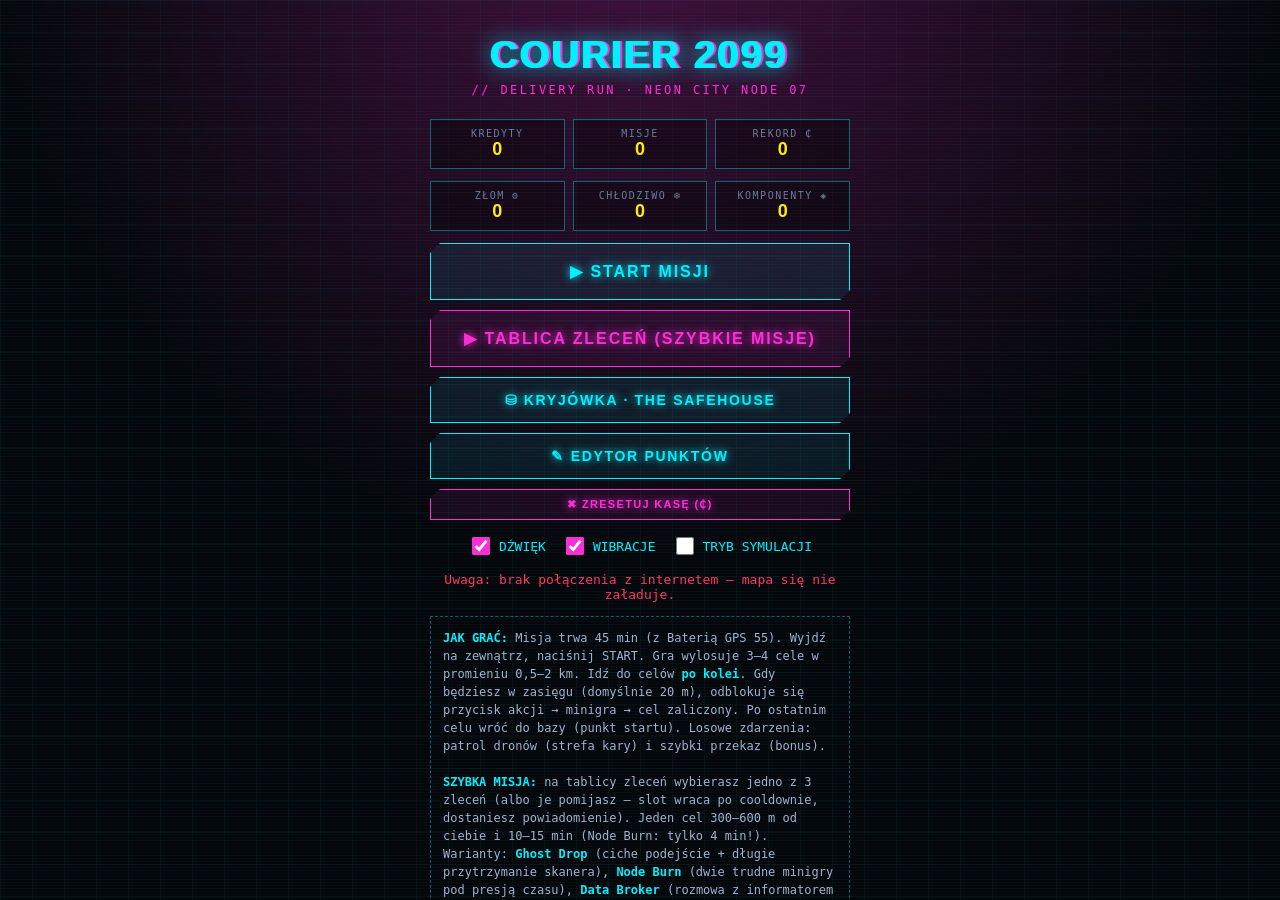
==== index.html @ 08dc0de9 "Tablica Zleceń Zamiana systemu pojedynczej misji na tabelę zleceń" ====
<!DOCTYPE html>
<html lang="pl">
<head>
<meta charset="UTF-8">
<meta name="viewport" content="width=device-width, initial-scale=1, maximum-scale=1, user-scalable=no, viewport-fit=cover">
<meta name="theme-color" content="#05060a">
<meta name="apple-mobile-web-app-capable" content="yes">
<meta name="mobile-web-app-capable" content="yes">
<title>COURIER 2099</title>
<link rel="stylesheet" href="vendor/leaflet.css">
<link rel="stylesheet" href="vendor/fonts.css">
<link rel="stylesheet" href="css/style.css">
</head>
<body>
<div id="app">

  <!-- ================= MENU ================= -->
  <section id="menu" class="screen active">
    <div class="menu-in">
      <div class="logo">COURIER 2099</div>
      <div class="sub">// DELIVERY RUN · NEON CITY NODE 07</div>
      <div class="stats">
        <div><span>KREDYTY</span><b id="stCredits">0</b></div>
        <div><span>MISJE</span><b id="stMissions">0</b></div>
        <div><span>REKORD ₵</span><b id="stBest">0</b></div>
      </div>
      <div class="stats">
        <div><span>ZŁOM ⚙</span><b id="stScrap">0</b></div><div><span>CHŁODZIWO ❄</span><b id="stCool">0</b></div><div><span>KOMPONENTY ◈</span><b id="stComp">0</b></div>
      </div>
      <button class="btn big" id="btnStart">▶ START MISJI</button>
      <button class="btn big pink" id="btnQuick">▶ TABLICA ZLECEŃ (SZYBKIE MISJE)</button>
      <button class="btn pink" id="btnResume" hidden>⟲ WZNÓW MISJĘ</button>
      <button class="btn" id="btnShop">⛁ KRYJÓWKA · THE SAFEHOUSE</button>
      <button class="btn" id="btnEditor">✎ EDYTOR PUNKTÓW</button>
      <button class="btn small pink" id="btnResetCred">✖ ZRESETUJ KASĘ (₵)</button>
      <div class="toggles">
        <label><input type="checkbox" id="optSound"> DŹWIĘK</label>
        <label><input type="checkbox" id="optHaptic"> WIBRACJE</label>
        <label><input type="checkbox" id="optSim"> TRYB SYMULACJI</label>
      </div>
      <div class="hint" id="menuHint"></div>
      <div class="howto">
        <b>JAK GRAĆ:</b> Misja trwa 45 min (z Baterią GPS 55). Wyjdź na zewnątrz, naciśnij START. Gra wylosuje 3–4 cele w promieniu 0,5–2 km.
        Idź do celów <b>po kolei</b>. Gdy będziesz w zasięgu (domyślnie 20 m), odblokuje się przycisk akcji → minigra → cel zaliczony.
        Po ostatnim celu wróć do bazy (punkt startu). Losowe zdarzenia: patrol dronów (strefa kary) i szybki przekaz (bonus).<br><br>
        <b>SZYBKA MISJA:</b> na tablicy zleceń wybierasz jedno z 3 zleceń (albo je pomijasz — slot wraca po cooldownie, dostaniesz powiadomienie). Jeden cel 300–600 m od ciebie i 10–15 min (Node Burn: tylko 4 min!). Warianty: <b>Ghost Drop</b> (ciche podejście + długie przytrzymanie skanera), <b>Node Burn</b> (dwie trudne minigry pod presją czasu), <b>Data Broker</b> (rozmowa z informatorem + przejęcie częstotliwości), <b>Power Surge</b> (skok napięcia: złom i kredyty). Bez powrotu do bazy i bez losowych zdarzeń.<br><br>
        <b>KRYJÓWKA:</b> za ₵, złom i chłodziwo budujesz moduły na siatce 4×4. Pilnuj limitu mocy (W) — przy przeciążeniu bonusy wyłączają się, dopóki nie dostawisz Generatora.<br><br><b>TRYB SYMULACJI</b> pozwala przetestować grę przy biurku: dotknij mapy, aby się „teleportować”.
      </div>
    </div>
  </section>

  <!-- ================= SAFEHOUSE ================= -->
  <section id="shop" class="screen">
    <div class="menu-in">
      <div class="shop-head"><span class="pink">THE SAFEHOUSE</span><span class="yellow"><span id="shopCred">0</span> ₵</span></div>
      <div class="sub" style="margin:4px 0 8px">// UNDERGROUND NODE</div>
      <div class="sh-res"><div>ZŁOM ⚙<b id="shScrap">0</b></div><div>CHŁODZIWO ❄<b id="shCool">0</b></div><div>KOMPONENTY ◈<b id="shComp">0</b></div></div>
      <div class="si-desc">MOC: <b id="shPwr"></b></div>
      <div class="pwr" id="pwrBar"><i></i></div>
      <div class="sgrid" id="sGrid"></div>
      <div class="shop-item" id="shInfo"></div>
      <button class="btn" id="btnShopBack">◀ POWRÓT</button>
    </div>
  </section>

  <!-- ================= BOARD (TABLICA ZLECEŃ) ================= -->
  <section id="board" class="screen">
    <div class="menu-in">
      <div class="shop-head"><span class="pink">TABLICA ZLECEŃ</span></div>
      <div class="sub" style="margin:4px 0 8px">// WYBIERZ ZLECENIE</div>
      <div id="bdList"></div>
      <div class="si-desc" id="bdNote"></div>
      <button class="btn" id="btnBoardBack">◀ POWRÓT</button>
    </div>
  </section>

  <!-- ================= POINT EDITOR ================= -->
  <section id="editor" class="screen">
    <div id="edMap"></div>
    <div class="hud top">
      <div class="cell"><span>EDYTOR · AKTYWNE PUNKTY</span><b id="edCount">0</b></div>
      <button class="abort" id="edBack" style="border-color:var(--cyan);color:var(--cyan)">◀</button>
    </div>
    <div class="hud bottom">
      <div class="panel-b"><div id="edInfo"></div><div id="edBtns"></div></div>
    </div>
  </section>

  <!-- ================= GAME ================= -->
  <section id="game" class="screen">
    <div id="map"></div>
    <div class="hud top">
      <div class="cell"><span>CZAS</span><b id="hTime">45:00</b></div>
      <div class="cell"><span>CEL</span><b id="hStep">1/3</b></div>
      <div class="cell"><span>ZYSK ₵</span><b id="hCred">0</b></div>
      <button class="abort" id="btnAbort">✕</button>
    </div>
    <div id="toasts"></div>
    <div class="map-btns">
      <button id="btnCenter" title="Centruj">◎</button>
      <button id="btnFit" title="Cała trasa">⛶</button>
    </div>
    <div class="hud bottom">
      <div class="panel-b">
        <div id="gName">—</div>
        <div class="goal-row">
          <div id="arrowWrap"><svg id="arrow" viewBox="0 0 100 100"><polygon points="50,6 84,86 50,68 16,86" fill="rgba(255,43,214,.25)" stroke="currentColor" stroke-width="6" stroke-linejoin="round"/></svg></div>
          <div><div id="gDist">---</div><div id="gSub"></div></div>
        </div>
        <div id="evRow" class="ev" hidden><span id="evTxt"></span><button class="btn pink" id="btnRelay" hidden>PRZECHWYĆ</button></div>
        <button class="btn big" id="btnAct" disabled>CZEKAM NA GPS…</button>
        <button class="btn small pink" id="btnBlocked">✖ CEL NIEDOSTĘPNY — ZAMIEŃ</button>
        <div id="dbg" hidden style="display:flex;gap:8px"><button class="btn small pink" id="dbgPatrol">TEST: PATROL</button><button class="btn small pink" id="dbgRelay">TEST: PRZEKAZ</button><button class="btn small pink" id="dbgNext">TEST: NASTĘPNY EVENT</button><button class="btn small pink" id="dbgMg">TEST: KOLEJNA MINIGRA</button></div>
        <div class="gps-row"><span id="gpsInfo">GPS: --</span><span id="compInfo"></span></div>
      </div>
    </div>
  </section>

  <!-- ================= OVERLAYS ================= -->
  <div id="loading" class="overlay" hidden>
    <div style="text-align:center"><div class="spin"></div><div id="loadMsg" class="mg-help">SKANOWANIE SATELIT…</div></div>
  </div>
  <div id="choice" class="overlay" hidden><div class="panel"><div class="mg-title">POTRZEBUJĄCY HAKER</div>
    <p class="mg-help">Ranny haker prosi o pomoc: potrzebuje twojego łącza na 2 minuty. Co robisz?</p>
    <button class="btn" data-c="help">POMÓŻ (−2 min z zegara, +120 ₵)</button><button class="btn small" data-c="skip">ZIGNORUJ</button>
    <button class="btn pink" data-c="sell">SPRZEDAJ KORPORACJI (+200 ₵, trudniejsze minigry)</button></div></div>
  <div id="qdlg" class="overlay" hidden><div class="panel">
    <div class="mg-title" id="qdTitle">DATA BROKER</div><div class="mg-sub" id="qdWho"></div>
    <p class="mg-help" id="qdText"></p>
    <button class="btn big" id="qdOk">POBIERZ DANE</button><button class="btn small" id="qdNo">ODEJDŹ (czas leci dalej)</button>
  </div></div>
  <div id="mg" class="overlay" hidden>
    <div class="panel">
      <div class="mg-title" id="mgTitle">HAKOWANIE</div>
      <div class="mg-sub" id="mgSub"></div>
      <div id="mgBody"></div>
      <button class="btn small" id="mgExit">ANULUJ (czas leci dalej)</button>
    </div>
  </div>
  <div id="result" class="overlay" hidden>
    <div class="panel">
      <div class="mg-title" id="resTitle">MISJA</div>
      <div id="resBody"></div>
      <div class="res-total" id="resTotal">0 ₵</div>
      <button class="btn big" id="resOk">OK</button>
    </div>
  </div>
</div>

<script src="vendor/leaflet.js"></script>
<script src="js/data/config.js"></script>
<script src="js/data/area.js"></script>
<script src="js/data/quick-missions.js"></script>
<script src="js/core.js"></script>
<script src="js/safehouse.js"></script>
<script src="js/missions.js"></script>
<script src="js/editor.js"></script>
<script src="js/map-hud.js"></script>
<script src="js/quick-run.js"></script>
<script src="js/events.js"></script>
<script src="js/mission-flow.js"></script>
<script src="js/board.js"></script>
<script src="js/minigames/engine.js"></script>
<script src="js/minigames/classic.js"></script>
<script src="js/minigames/frequency.js"></script>
<script src="js/minigames/overload.js"></script>
<script src="js/minigames/scan.js"></script>
<script src="js/minigames/biometric.js"></script>
<script src="js/minigames/pattern.js"></script>
<script src="js/minigames/icebreaker.js"></script>
<script src="js/minigames/simon.js"></script>
<script src="js/minigames/wires.js"></script>
<script src="js/minigames/balance.js"></script>
<script src="js/main.js"></script>
</body>
</html>
---- css/style.css ----
:root{--bg:#05060a;--bg2:#0b0d16;--cyan:#00f0ff;--pink:#ff2bd6;--yellow:#fcee0a;--red:#ff3860;--green:#39ff88;--dim:#6b7a99;
--mono:'Share Tech Mono',ui-monospace,Menlo,Consolas,monospace;--disp:'Orbitron','Share Tech Mono',sans-serif}
*{box-sizing:border-box;-webkit-tap-highlight-color:transparent}
[hidden]{display:none!important}
html,body{margin:0;height:100%;background:var(--bg);color:var(--cyan);font-family:var(--mono);overflow:hidden;overscroll-behavior:none;
user-select:none;-webkit-user-select:none;touch-action:manipulation}
body::after{content:'';position:fixed;inset:0;pointer-events:none;z-index:9999;
background:repeating-linear-gradient(0deg,rgba(0,0,0,0) 0 2px,rgba(0,240,255,.035) 2px 3px)}
#app{position:fixed;inset:0}
.screen{position:absolute;inset:0;display:none}
.screen.active{display:block}
b{font-weight:700}
.pink{color:var(--pink)}.yellow{color:var(--yellow)}.green{color:var(--green)}.red{color:var(--red)}

/* ---------- buttons ---------- */
.btn{display:block;width:100%;padding:14px 12px;margin:10px 0;background:rgba(0,240,255,.08);border:1px solid var(--cyan);color:var(--cyan);
font:700 14px var(--disp);letter-spacing:.12em;text-align:center;cursor:pointer;
clip-path:polygon(10px 0,100% 0,100% calc(100% - 10px),calc(100% - 10px) 100%,0 100%,0 10px);text-shadow:0 0 8px currentColor}
.btn:active:not(:disabled){background:rgba(0,240,255,.3)}
.btn.big{padding:18px 12px;font-size:16px}
.btn.pink{border-color:var(--pink);color:var(--pink);background:rgba(255,43,214,.08)}
.btn.pink:active:not(:disabled){background:rgba(255,43,214,.3)}
.btn.ready{background:rgba(57,255,136,.18);border-color:var(--green);color:var(--green);animation:blink 1s infinite}
.btn:disabled{opacity:.35;cursor:not-allowed}
.btn.small{padding:8px;font-size:11px;margin:6px 0}

/* ---------- menu ---------- */
#menu,#shop,#board{background:
radial-gradient(circle at 50% -10%,rgba(255,43,214,.25),transparent 55%),
linear-gradient(rgba(0,240,255,.05) 1px,transparent 1px) 0 0/100% 32px,
linear-gradient(90deg,rgba(0,240,255,.05) 1px,transparent 1px) 0 0/32px 100%,var(--bg);overflow-y:auto}
.menu-in{max-width:460px;margin:0 auto;padding:calc(24px + env(safe-area-inset-top)) 20px calc(30px + env(safe-area-inset-bottom))}
.logo{font:800 38px var(--disp);letter-spacing:.06em;text-align:center;color:var(--cyan);text-shadow:2px 0 var(--pink),-2px 0 var(--cyan),0 0 22px var(--cyan);
animation:glitch 4s infinite;margin-top:10px}
.sub{text-align:center;color:var(--pink);font-size:12px;letter-spacing:.2em;margin:6px 0 22px}
.stats{display:flex;gap:8px;margin-bottom:12px}
.stats div{flex:1;border:1px solid rgba(0,240,255,.4);padding:8px;text-align:center;background:rgba(0,0,0,.4)}
.stats span{display:block;font-size:10px;color:var(--dim);letter-spacing:.15em}
.stats b{font:700 18px var(--disp);color:var(--yellow)}
.toggles{display:flex;flex-wrap:wrap;gap:8px 16px;justify-content:center;margin:14px 0;font-size:13px}
.toggles label{display:flex;align-items:center;gap:6px;cursor:pointer}
.toggles input{accent-color:var(--pink);width:18px;height:18px}
.hint{min-height:18px;color:var(--red);font-size:13px;text-align:center;margin:6px 0}
.howto{border:1px dashed rgba(0,240,255,.4);padding:12px;font-size:12px;color:#9fb3d1;line-height:1.5;margin-top:14px}
.howto b{color:var(--cyan)}

/* ---------- shop ---------- */
.shop-item{border:1px solid var(--cyan);background:rgba(0,0,0,.5);padding:12px;margin:12px 0}
.si-name{font:700 15px var(--disp);color:var(--pink);letter-spacing:.1em}
.si-desc{font-size:12px;color:var(--dim);margin:4px 0}
.si-lvl{font-size:13px}
.shop-head{display:flex;justify-content:space-between;align-items:center;font:700 16px var(--disp)}

/* ---------- game ---------- */
#map{position:absolute;inset:0;background:#05060a}
.leaflet-container{background:#05060a;font-family:var(--mono)}
.dark-tiles{filter:invert(1) hue-rotate(185deg) saturate(.7) brightness(.85) contrast(.95)}
.leaflet-control-attribution{background:rgba(5,6,10,.7)!important;color:#6b7a99!important;font-size:9px!important;margin-bottom:0}
.leaflet-control-attribution a{color:#6b7a99!important}
.hud{position:absolute;left:0;right:0;z-index:1100;pointer-events:none}
.hud>*{pointer-events:auto}
.hud.top{top:0;display:flex;gap:6px;padding:calc(8px + env(safe-area-inset-top)) 8px 8px;background:linear-gradient(rgba(5,6,10,.92),rgba(5,6,10,0))}
.cell{flex:1;border:1px solid rgba(0,240,255,.5);background:rgba(5,6,10,.85);padding:5px 8px;min-width:0}
.cell span{display:block;font-size:9px;color:var(--dim);letter-spacing:.15em}
.cell b{font:700 18px var(--disp);color:var(--cyan);text-shadow:0 0 8px var(--cyan)}
#hTime.warn{color:var(--yellow);text-shadow:0 0 8px var(--yellow)}
#hTime.crit{color:var(--red);text-shadow:0 0 8px var(--red);animation:blink .6s infinite}
.abort{width:42px;border:1px solid var(--red);background:rgba(5,6,10,.85);color:var(--red);font:700 16px var(--disp)}
#toasts{position:absolute;top:calc(70px + env(safe-area-inset-top));left:8px;right:8px;z-index:1200;display:flex;flex-direction:column;gap:6px;pointer-events:none}
.toast{border:1px solid var(--cyan);background:rgba(5,6,10,.93);padding:8px 10px;font-size:13px;color:var(--cyan);animation:slide .3s;transition:opacity .4s}
.toast.warn{border-color:var(--yellow);color:var(--yellow)}
.toast.bad{border-color:var(--red);color:var(--red)}
.toast.good{border-color:var(--green);color:var(--green)}
.toast.ev{border-color:var(--pink);color:var(--pink)}
.toast.out{opacity:0}
.map-btns{position:absolute;right:8px;top:calc(76px + env(safe-area-inset-top));z-index:1150;display:flex;flex-direction:column;gap:8px}
.map-btns button{width:44px;height:44px;border:1px solid var(--cyan);background:rgba(5,6,10,.85);color:var(--cyan);font:700 18px var(--disp)}
.hud.bottom{bottom:0;padding:14px 12px calc(10px + env(safe-area-inset-bottom));background:linear-gradient(rgba(5,6,10,0),rgba(5,6,10,.95) 22%)}
.panel-b{border:1px solid var(--cyan);background:rgba(5,6,10,.92);padding:10px 12px;box-shadow:0 0 18px rgba(0,240,255,.25)}
#gName{font:700 12px var(--disp);letter-spacing:.14em;color:var(--pink);text-transform:uppercase}
.goal-row{display:flex;align-items:center;gap:14px;margin:6px 0}
#arrowWrap{width:62px;height:62px;border:1px solid var(--cyan);border-radius:50%;display:flex;align-items:center;justify-content:center;flex:none;
background:radial-gradient(circle,rgba(0,240,255,.12),transparent 70%)}
#arrow{width:42px;height:42px;color:var(--pink);filter:drop-shadow(0 0 6px var(--pink));transition:transform .25s}
#gDist{font:800 34px var(--disp);color:var(--cyan);text-shadow:0 0 14px var(--cyan);line-height:1}
#gSub{font-size:12px;color:var(--dim);margin-top:4px}
.ev{display:flex;align-items:center;gap:8px;justify-content:space-between;margin:6px 0;padding:6px 8px;font-size:12px;border:1px solid var(--pink);color:var(--pink);background:rgba(255,43,214,.08)}
.ev.patrol{border-color:var(--red);color:var(--red);background:rgba(255,56,96,.1)}
.ev .btn{width:auto;margin:0;padding:8px 12px;font-size:11px}
.gps-row{display:flex;justify-content:space-between;font-size:11px;color:var(--dim);margin-top:6px}

#map.jam{opacity:0;pointer-events:none}
.glitch{animation:gl .3s steps(2) infinite}
@keyframes gl{0%{transform:translate(2px,0);filter:hue-rotate(40deg)}50%{transform:translate(-3px,1px);filter:invert(.15)}100%{transform:none}}
.mk.hold{border-color:var(--cyan);color:var(--cyan);box-shadow:0 0 16px var(--cyan);animation:pulseg 1s infinite}
/* ---------- map markers ---------- */
.mk{width:32px;height:32px;border:2px solid var(--cyan);background:rgba(5,6,10,.9);color:var(--cyan);font:700 14px var(--disp);display:flex;
align-items:center;justify-content:center;transform:rotate(45deg);box-shadow:0 0 10px var(--cyan);margin:1px}
.mk span{transform:rotate(-45deg)}
.mk.base{border-color:var(--pink);color:var(--pink);box-shadow:0 0 10px var(--pink)}
.mk.done{border-color:var(--green);color:var(--green);box-shadow:0 0 6px var(--green);opacity:.55}
.mk.goal{border-color:var(--yellow);color:var(--yellow);box-shadow:0 0 16px var(--yellow);animation:pulseg 1.2s infinite}
.mk.bonus{border-color:var(--pink);color:var(--pink);box-shadow:0 0 16px var(--pink);animation:pulseg 1s infinite}
.mk.drone{border-color:var(--red);color:var(--red);box-shadow:0 0 14px var(--red);border-radius:50%;transform:none}
.mk.drone span{transform:none}
.pl{width:22px;height:22px;border-radius:50%;background:var(--pink);border:2px solid #fff;box-shadow:0 0 0 4px rgba(255,43,214,.3),0 0 18px var(--pink);animation:pulse 1.6s infinite}

/* ---------- overlays ---------- */
.overlay{position:absolute;inset:0;z-index:2000;background:rgba(5,6,10,.93);display:flex;align-items:center;justify-content:center;padding:16px;overflow-y:auto}
.panel{width:100%;max-width:440px;border:1px solid var(--pink);padding:18px;background:var(--bg2);box-shadow:0 0 28px rgba(255,43,214,.3)}
.mg-title{font:800 15px var(--disp);letter-spacing:.14em;color:var(--pink);margin-bottom:10px;text-align:center}
.mg-help{font-size:13px;color:#9fb3d1;text-align:center;line-height:1.5}
.tbar{position:relative;height:50px;border:1px solid var(--cyan);margin:20px 0;background:#000;overflow:visible}
.tzone{position:absolute;top:0;bottom:0;background:rgba(255,43,214,.4);border-left:2px solid var(--pink);border-right:2px solid var(--pink)}
.tcur{position:absolute;top:-7px;bottom:-7px;width:5px;background:var(--cyan);transform:translateX(-50%);box-shadow:0 0 12px var(--cyan)}
.code{font:800 34px var(--disp);letter-spacing:.2em;text-align:center;margin:18px 0;color:var(--cyan);text-shadow:0 0 14px var(--cyan);word-break:break-all}
.sbar{height:6px;border:1px solid var(--cyan)}
.sbar i{display:block;height:100%;width:100%;background:var(--pink)}
.keypad{display:grid;grid-template-columns:repeat(3,1fr);gap:8px}
.keypad button{padding:16px 0;border:1px solid var(--cyan);background:rgba(0,240,255,.07);color:var(--cyan);font:700 20px var(--disp)}
.keypad button:active{background:rgba(0,240,255,.35)}
.flash{animation:flashred .35s}
.res-line{display:flex;justify-content:space-between;gap:10px;font-size:13px;padding:5px 0;border-bottom:1px dashed rgba(0,240,255,.25)}
.res-total{font:800 26px var(--disp);text-align:center;color:var(--yellow);text-shadow:0 0 14px var(--yellow);margin:14px 0 4px}
.spin{width:44px;height:44px;border:3px solid rgba(0,240,255,.2);border-top-color:var(--pink);border-radius:50%;margin:0 auto 14px;animation:rot 1s linear infinite}

/* ---------- minigry (pakiet) ---------- */
.mg-sub{font-size:10px;color:var(--dim);text-align:center;letter-spacing:.2em;margin:-6px 0 10px}
.mg-sub:empty{display:none}
.mg-tbar{height:5px;border:1px solid rgba(0,240,255,.5);margin:10px 0}
.mg-tbar i{display:block;height:100%;width:100%;background:var(--cyan);box-shadow:0 0 8px var(--cyan)}
.mg-tbar.low i{background:var(--red);box-shadow:0 0 8px var(--red)}
.mg-hud{display:flex;justify-content:space-between;gap:8px;font-size:12px;color:var(--dim);letter-spacing:.1em;margin:10px 0 4px}
.mg-hud b{font:700 14px var(--disp);color:var(--cyan);text-shadow:0 0 8px currentColor}
.mg-result{text-align:center;font:800 17px var(--disp);letter-spacing:.12em;padding:34px 0}
.mg-result.ok{color:var(--green);text-shadow:0 0 14px var(--green)}
.mg-result.bad{color:var(--red);text-shadow:0 0 14px var(--red);animation:glitch .5s}
.mg-result small{display:block;font:12px var(--mono);letter-spacing:.04em;color:var(--dim);margin-top:10px;text-shadow:none}
.mg-cv,.mg-tap,.bal-btns .btn,.bio,.ib button,.sm button,.mg-grid,.mg-rad{touch-action:none;-webkit-touch-callout:none}
.mg-cv{display:block;width:100%;height:150px;border:1px solid var(--cyan);background:#000;margin:10px 0}
.mg-range{-webkit-appearance:none;appearance:none;width:100%;height:46px;background:transparent;margin:6px 0}
.mg-range::-webkit-slider-runnable-track{height:6px;background:rgba(0,240,255,.25);border:1px solid var(--cyan)}
.mg-range::-webkit-slider-thumb{-webkit-appearance:none;width:26px;height:40px;margin-top:-16px;background:var(--pink);border:2px solid #fff;box-shadow:0 0 14px var(--pink)}
.mg-range::-moz-range-track{height:6px;background:rgba(0,240,255,.25);border:1px solid var(--cyan)}
.mg-range::-moz-range-thumb{width:22px;height:40px;border-radius:0;background:var(--pink);border:2px solid #fff;box-shadow:0 0 14px var(--pink)}
.gauge{position:relative;height:34px;border:1px solid var(--cyan);background:#000;margin:12px 0}
.gauge i{display:block;height:100%;width:0;background:linear-gradient(90deg,var(--cyan),var(--pink));box-shadow:0 0 12px var(--pink)}
.gauge b{position:absolute;inset:0;display:flex;align-items:center;justify-content:center;font:700 14px var(--disp);color:#fff;text-shadow:0 0 6px #000}
.mg-tap{height:110px;font-size:20px}
.mg-rad{display:block;width:100%;max-width:270px;margin:6px auto}
.bio-wrap{display:flex;justify-content:center;margin:14px 0}
.bio-ring{--p:0;width:176px;height:176px;border-radius:50%;padding:8px;background:conic-gradient(var(--pink) calc(var(--p)*1%),rgba(0,240,255,.15) 0)}
.bio{width:100%;height:100%;border-radius:50%;border:2px solid var(--cyan);color:var(--cyan);font:700 13px var(--disp);letter-spacing:.2em;
background:repeating-radial-gradient(circle,rgba(0,240,255,.35) 0 2px,transparent 2px 7px),#05060a;box-shadow:inset 0 0 16px rgba(0,240,255,.4);text-shadow:0 0 6px #000,0 0 6px #000}
.bio.hold{border-color:var(--pink);box-shadow:inset 0 0 22px var(--pink);animation:blink .5s infinite}
.mg-grid{display:block;width:100%;max-width:300px;margin:8px auto;border:1px solid rgba(0,240,255,.4);background:#000}
.mg-grid .pn{fill:rgba(0,240,255,.08);stroke:var(--cyan);stroke-width:2}
.mg-grid .pn.on{fill:var(--cyan);filter:drop-shadow(0 0 6px var(--cyan))}
.mg-grid .pt{fill:var(--pink);font:800 16px var(--disp);opacity:0}
.mg-grid .pt.show{opacity:1}
.mg-grid #pPre{fill:none;stroke:var(--pink);stroke-width:4;stroke-linecap:round;stroke-linejoin:round;opacity:0}
.mg-grid #pUser line{stroke:var(--cyan);stroke-width:5;stroke-linecap:round;filter:drop-shadow(0 0 4px var(--cyan))}
.mg-grid #pRub{stroke:var(--cyan);stroke-width:3;stroke-dasharray:4 5}
.ib{display:grid;grid-template-columns:repeat(4,1fr);gap:8px;margin:12px 0}
.ib button{aspect-ratio:1;border:1px solid rgba(0,240,255,.35);background:rgba(0,240,255,.05);color:rgba(0,240,255,.3);font:700 11px var(--disp);letter-spacing:.1em;padding:0}
.ib button.on{background:var(--pink);border-color:#fff;box-shadow:0 0 18px var(--pink);color:#fff}
.ib button.hit{background:var(--green);border-color:#fff;color:#000}
.sm{display:grid;grid-template-columns:1fr 1fr;gap:10px;margin:14px 0}
.sm button{aspect-ratio:1.4;border:2px solid var(--c);background:var(--c);opacity:.22;padding:0}
.sm button.lit{opacity:1;box-shadow:0 0 28px var(--c)}
.rule{border:1px dashed var(--yellow);color:var(--yellow);padding:10px;font-size:14px;line-height:1.5;text-align:center;margin:10px 0}
.rule b{color:#fff}
.wire{display:flex;align-items:center;gap:10px;width:100%;padding:10px 6px;margin:4px 0;background:transparent;border:0;color:var(--c);font:700 11px var(--disp)}
.wire em{font-style:normal;width:18px;color:var(--dim)}
.wire i{flex:1;height:8px;border-radius:4px;background:var(--c);box-shadow:0 0 10px var(--c)}
.wire span{width:96px;text-align:right;letter-spacing:.08em}
.wire.cut i{background:linear-gradient(90deg,var(--c) 42%,transparent 42% 58%,var(--c) 58%);box-shadow:none}
.wire.boom i{background:var(--red);box-shadow:0 0 16px var(--red);animation:blink .1s 4}
.bal{position:relative;height:56px;border:1px solid var(--cyan);background:#000;margin:14px 0}
.bz{position:absolute;top:0;bottom:0;background:rgba(255,43,214,.3);border-left:2px solid var(--pink);border-right:2px solid var(--pink)}
.bz.ok{background:rgba(57,255,136,.3);border-color:var(--green)}
.bc{position:absolute;top:-6px;bottom:-6px;width:6px;margin-left:-3px;background:var(--cyan);box-shadow:0 0 14px var(--cyan)}
.bal-btns{display:flex;gap:10px}
.bal-btns .btn{margin:6px 0;font-size:22px;height:76px}
#dbg{flex-wrap:wrap}
#dbg .btn{flex:1 1 30%;width:auto}
#dbg #dbgMg{flex-basis:100%}

.sh-res{display:flex;gap:6px;margin:10px 0}.sh-res div{flex:1;border:1px solid rgba(0,240,255,.4);padding:6px;text-align:center;background:rgba(0,0,0,.4);font-size:10px;color:var(--dim);letter-spacing:.1em}
.sh-res b{display:block;font:700 16px var(--disp);color:var(--yellow)}
.pwr{height:10px;border:1px solid var(--cyan);margin:4px 0 2px}.pwr i{display:block;height:100%;background:var(--green);box-shadow:0 0 8px var(--green);transition:width .3s}
.pwr.low i{background:var(--red);box-shadow:0 0 8px var(--red)}
.sgrid{display:grid;grid-template-columns:repeat(4,1fr);gap:6px;margin:12px 0}
.tile{aspect-ratio:1;border:1px solid rgba(0,240,255,.45);background:rgba(0,240,255,.06);color:var(--cyan);display:flex;flex-direction:column;align-items:center;justify-content:center;font:700 8px var(--disp);letter-spacing:.05em;padding:2px;text-align:center;cursor:pointer;text-shadow:0 0 6px currentColor}
.tile i{font-style:normal;font-size:22px;line-height:1.2}
.tile.empty{border-style:dashed;color:var(--dim);text-shadow:none}
.tile.lock{border-color:rgba(107,122,153,.4);color:var(--dim);background:rgba(0,0,0,.55);text-shadow:none}
.tile.core{border-color:var(--pink);color:var(--pink);box-shadow:0 0 12px rgba(255,43,214,.45)}
.tile.off{opacity:.5;border-color:var(--red);color:var(--red);animation:blink 1s infinite}
.tile.sel{outline:2px solid var(--yellow);outline-offset:1px}
@keyframes blink{50%{opacity:.55}}
@keyframes pulse{50%{box-shadow:0 0 0 10px rgba(255,43,214,.08),0 0 22px var(--pink)}}
@keyframes pulseg{50%{transform:rotate(45deg) scale(1.2)}}
@keyframes slide{from{transform:translateY(-12px);opacity:0}}
@keyframes rot{to{transform:rotate(360deg)}}
@keyframes flashred{50%{background:rgba(255,56,96,.4)}}
@keyframes glitch{0%,92%,100%{transform:none}93%{transform:translate(-3px,1px) skewX(6deg)}95%{transform:translate(3px,-1px)}97%{transform:translate(-2px,0) skewX(-6deg)}}
#edMap{position:absolute;inset:0;background:#05060a}
#edInfo{font-size:13px;line-height:1.5;color:#9fb3d1;margin-bottom:8px}
#edInfo b{color:var(--cyan)}
#edBtns{display:flex;flex-wrap:wrap;gap:6px}
#edBtns .btn{flex:1 1 45%;width:auto;margin:0}

/* TABLICA ZLECEŃ */
.bd-card{border:1px solid var(--cyan);background:rgba(0,0,0,.5);padding:12px;margin:12px 0}
.bd-card.cd{border-color:var(--dim);opacity:.8}
.bd-card.run{border-color:var(--pink)}
.bd-card .bd-meta{font-size:12px;color:var(--yellow);margin:6px 0}
.bd-card .bd-cd{font:800 26px var(--disp);color:var(--pink);text-align:center;margin:8px 0}
.bd-card .bd-row{display:flex;gap:8px}
.bd-card .bd-row .btn{margin:6px 0}
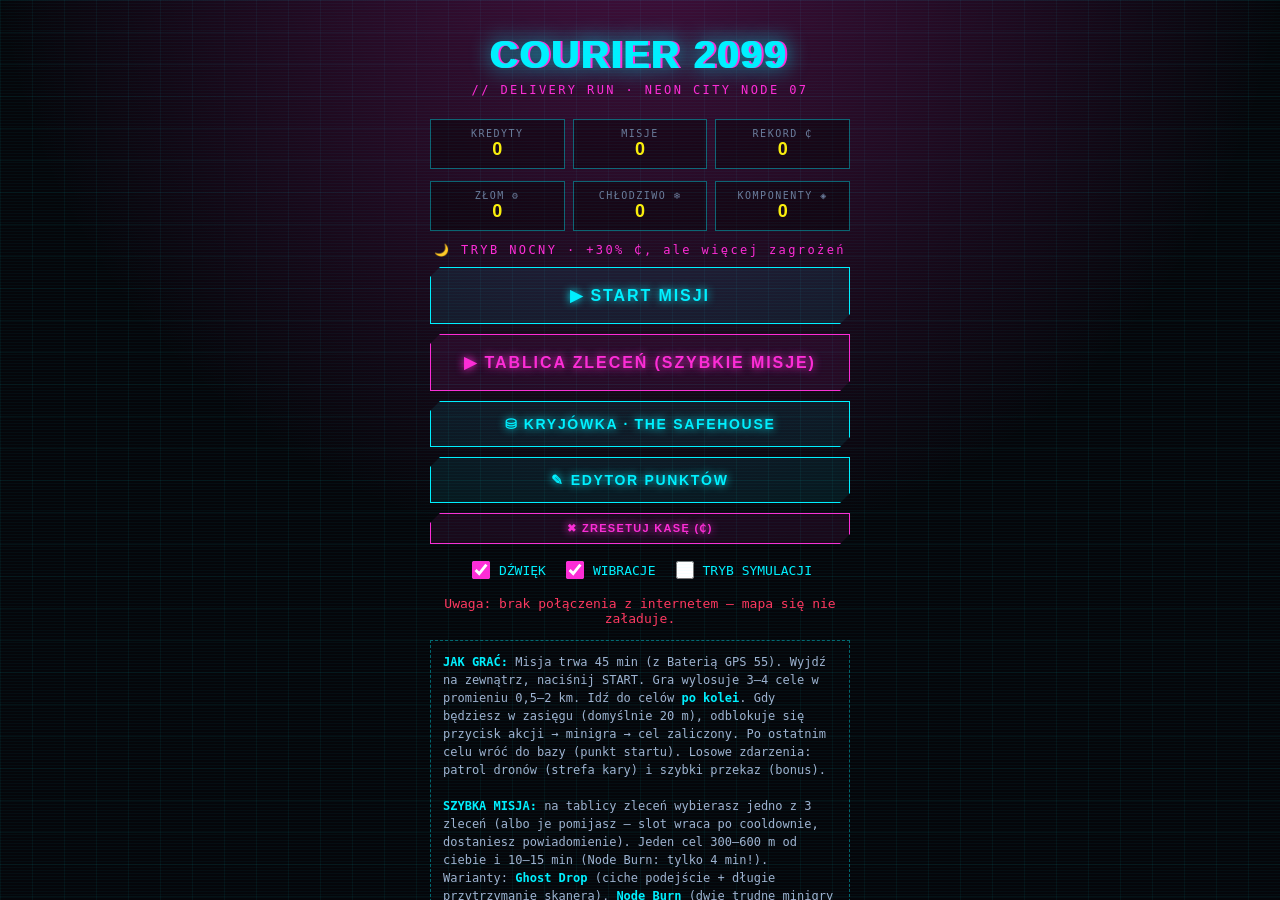
==== commit 63aa77e6: "#15 #17 #18" ====
--- a/index.html
+++ b/index.html
@@ -27,6 +27,7 @@
       <div class="stats">
         <div><span>ZŁOM ⚙</span><b id="stScrap">0</b></div><div><span>CHŁODZIWO ❄</span><b id="stCool">0</b></div><div><span>KOMPONENTY ◈</span><b id="stComp">0</b></div>
       </div>
+      <div class="sub" id="nightTag" hidden style="margin:0 0 10px">🌙 TRYB NOCNY · +30% ₵, ale więcej zagrożeń</div>
       <button class="btn big" id="btnStart">▶ START MISJI</button>
       <button class="btn big pink" id="btnQuick">▶ TABLICA ZLECEŃ (SZYBKIE MISJE)</button>
       <button class="btn pink" id="btnResume" hidden>⟲ WZNÓW MISJĘ</button>
@@ -59,6 +60,7 @@
       <div class="pwr" id="pwrBar"><i></i></div>
       <div class="sgrid" id="sGrid"></div>
       <div class="shop-item" id="shInfo"></div>
+      <div class="shop-item" id="shImp"></div>
       <button class="btn" id="btnShopBack">◀ POWRÓT</button>
     </div>
   </section>
--- a/css/style.css
+++ b/css/style.css
@@ -219,3 +219,10 @@
 .bd-card .bd-cd{font:800 26px var(--disp);color:var(--pink);text-align:center;margin:8px 0}
 .bd-card .bd-row{display:flex;gap:8px}
 .bd-card .bd-row .btn{margin:6px 0}
+
+/* ---------- rogue glitch (#17) i tryb nocny (#15) ---------- */
+.mk.rogue{border-color:var(--red);color:var(--red);box-shadow:0 0 16px var(--red);animation:rblink .5s infinite}
+@keyframes rblink{50%{opacity:.2}}
+@keyframes nightpulse{50%{box-shadow:0 0 22px var(--pink),inset 0 0 10px rgba(255,43,214,.35)}}
+body.night .cell,body.night .panel-b{animation:nightpulse 1.6s infinite}
+body.night::after{background:repeating-linear-gradient(0deg,rgba(0,0,0,0) 0 2px,rgba(255,43,214,.07) 2px 3px)}
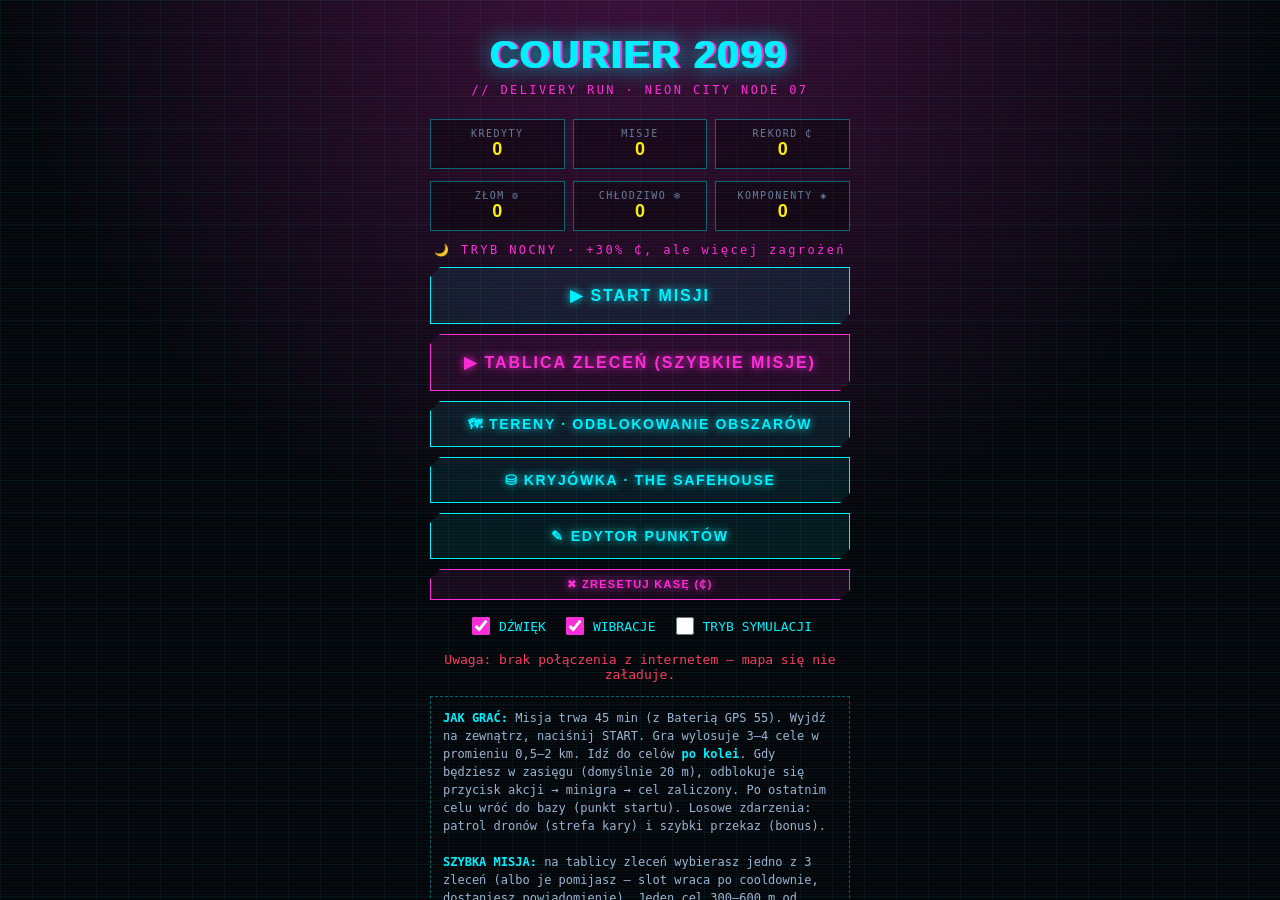
==== commit 272981b2: "Odblokowywane obszary (#3) + generator tools/generate-areas.js Co-Authored-By: Claude Sonnet 5.5 <no" ====
--- a/index.html
+++ b/index.html
@@ -31,6 +31,7 @@
       <button class="btn big" id="btnStart">▶ START MISJI</button>
       <button class="btn big pink" id="btnQuick">▶ TABLICA ZLECEŃ (SZYBKIE MISJE)</button>
       <button class="btn pink" id="btnResume" hidden>⟲ WZNÓW MISJĘ</button>
+      <button class="btn" id="btnAreas">🗺 TERENY · ODBLOKOWANIE OBSZARÓW</button>
       <button class="btn" id="btnShop">⛁ KRYJÓWKA · THE SAFEHOUSE</button>
       <button class="btn" id="btnEditor">✎ EDYTOR PUNKTÓW</button>
       <button class="btn small pink" id="btnResetCred">✖ ZRESETUJ KASĘ (₵)</button>
@@ -76,6 +77,19 @@
     </div>
   </section>
 
+  <!-- ================= AREAS ================= -->
+  <section id="areas" class="screen">
+    <div id="arMap"></div>
+    <div class="hud top">
+      <div class="cell"><span>TERENY · ODBLOKOWANE</span><b id="arCount">1</b></div>
+      <div class="cell"><span>KREDYTY</span><b id="arCred">0</b></div>
+      <button class="abort" id="arBack" style="border-color:var(--cyan);color:var(--cyan)">◀</button>
+    </div>
+    <div class="hud bottom">
+      <div class="panel-b"><div id="arInfo"></div><div id="arBtns"></div></div>
+    </div>
+  </section>
+
   <!-- ================= POINT EDITOR ================= -->
   <section id="editor" class="screen">
     <div id="edMap"></div>
@@ -84,7 +98,7 @@
       <button class="abort" id="edBack" style="border-color:var(--cyan);color:var(--cyan)">◀</button>
     </div>
     <div class="hud bottom">
-      <div class="panel-b"><div id="edInfo"></div><div id="edBtns"></div></div>
+      <div class="panel-b"><div id="edInfo"></div><div id="edBtns"></div><div id="edCloud"></div></div>
     </div>
   </section>
 
@@ -131,6 +145,21 @@
     <p class="mg-help" id="qdText"></p>
     <button class="btn big" id="qdOk">POBIERZ DANE</button><button class="btn small" id="qdNo">ODEJDŹ (czas leci dalej)</button>
   </div></div>
+  <div id="cloud" class="overlay" hidden>
+    <div class="panel">
+      <div class="mg-title">☁ CHMURA PUNKTÓW</div>
+      <div class="mg-help" id="clInfo"></div>
+      <div class="code" id="clCode" style="font-size:22px;letter-spacing:.12em;user-select:text;-webkit-user-select:text"></div>
+      <div id="clStatus" class="mg-help" style="min-height:20px"></div>
+      <button class="btn" id="clNew">UTWÓRZ NOWY KOD</button>
+      <div id="clJoinRow"><input id="clInput" type="text" maxlength="24" autocomplete="off" autocapitalize="characters" spellcheck="false" placeholder="KOD Z INNEGO TELEFONU"><button class="btn" id="clJoin">POŁĄCZ Z KODEM</button></div>
+      <button class="btn small" id="clCopy">SKOPIUJ KOD</button>
+      <button class="btn" id="clPush">WYŚLIJ PUNKTY DO CHMURY</button>
+      <button class="btn" id="clPull">POBIERZ PUNKTY Z CHMURY</button>
+      <button class="btn small pink" id="clOff">ODŁĄCZ TEN TELEFON</button>
+      <button class="btn small" id="clClose">ZAMKNIJ</button>
+    </div>
+  </div>
   <div id="mg" class="overlay" hidden>
     <div class="panel">
       <div class="mg-title" id="mgTitle">HAKOWANIE</div>
@@ -152,11 +181,14 @@
 <script src="vendor/leaflet.js"></script>
 <script src="js/data/config.js"></script>
 <script src="js/data/area.js"></script>
+<script src="js/data/areas.generated.js"></script>
 <script src="js/data/quick-missions.js"></script>
 <script src="js/core.js"></script>
+<script src="js/areas.js"></script>
 <script src="js/safehouse.js"></script>
 <script src="js/missions.js"></script>
 <script src="js/editor.js"></script>
+<script src="js/cloud.js"></script>
 <script src="js/map-hud.js"></script>
 <script src="js/quick-run.js"></script>
 <script src="js/events.js"></script>
--- a/css/style.css
+++ b/css/style.css
@@ -226,3 +226,15 @@
 @keyframes nightpulse{50%{box-shadow:0 0 22px var(--pink),inset 0 0 10px rgba(255,43,214,.35)}}
 body.night .cell,body.night .panel-b{animation:nightpulse 1.6s infinite}
 body.night::after{background:repeating-linear-gradient(0deg,rgba(0,0,0,0) 0 2px,rgba(255,43,214,.07) 2px 3px)}
+
+#edCloud{font-size:11px;color:var(--dim);margin-top:6px;min-height:14px}
+#clInput{display:block;width:100%;padding:12px;margin:10px 0 0;background:rgba(0,0,0,.6);border:1px solid var(--cyan);color:var(--cyan);font:700 15px var(--mono);letter-spacing:.12em;text-align:center;text-transform:uppercase;user-select:text;-webkit-user-select:text;border-radius:0}
+#clInput:focus{outline:none;border-color:var(--pink)}
+#arMap{position:absolute;inset:0;background:#05060a}
+#arInfo{font-size:13px;line-height:1.5;color:#9fb3d1;margin-bottom:8px}
+#arInfo b{color:var(--cyan)}
+#arBtns{display:flex;flex-wrap:wrap;gap:6px}
+#arBtns .btn{flex:1 1 45%;width:auto;margin:0}
+.ar-tip{background:rgba(5,6,10,.75);border:1px solid currentColor;color:var(--cyan);font:700 10px var(--mono);padding:1px 5px;box-shadow:none}
+.ar-tip:before{display:none}
+.ar-paid{color:var(--yellow)}.ar-open{color:var(--pink)}.ar-locked{color:var(--dim)}
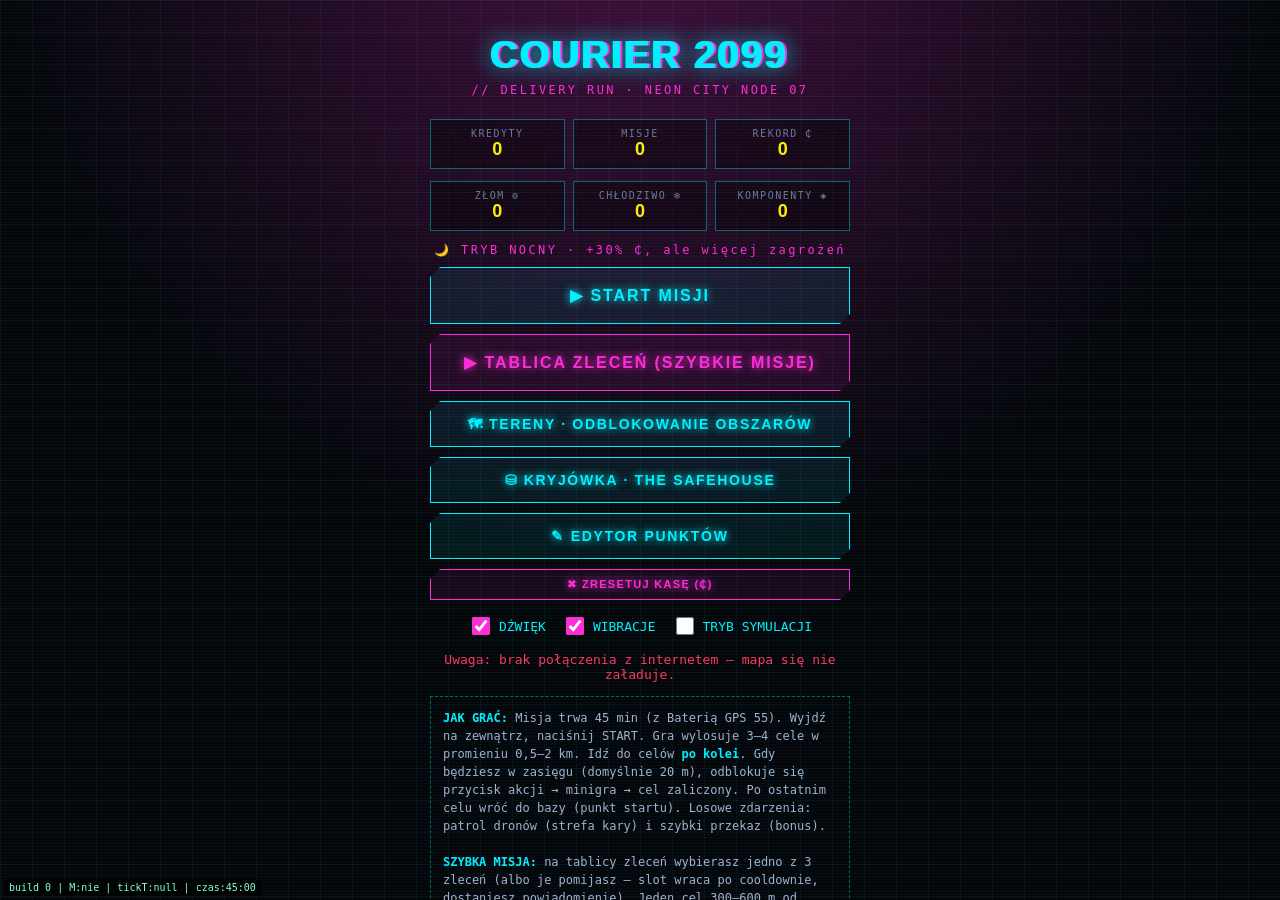
==== commit dc012655: "Add on-screen error overlay and status bar for debugging js/debug.js is loaded first and shows any J" ====
--- a/index.html
+++ b/index.html
@@ -178,11 +178,14 @@
   </div>
 </div>
 
+<script src="js/debug.js"></script>
 <script src="vendor/leaflet.js"></script>
 <script src="js/data/config.js"></script>
 <script src="js/data/area.js"></script>
 <script src="js/data/areas.generated.js"></script>
+<script src="js/data/home.generated.js"></script>
 <script src="js/data/quick-missions.js"></script>
+<script src="js/build-info.js"></script>
 <script src="js/core.js"></script>
 <script src="js/areas.js"></script>
 <script src="js/safehouse.js"></script>
@@ -205,6 +208,7 @@
 <script src="js/minigames/simon.js"></script>
 <script src="js/minigames/wires.js"></script>
 <script src="js/minigames/balance.js"></script>
+<script src="js/updater.js"></script>
 <script src="js/main.js"></script>
 </body>
 </html>
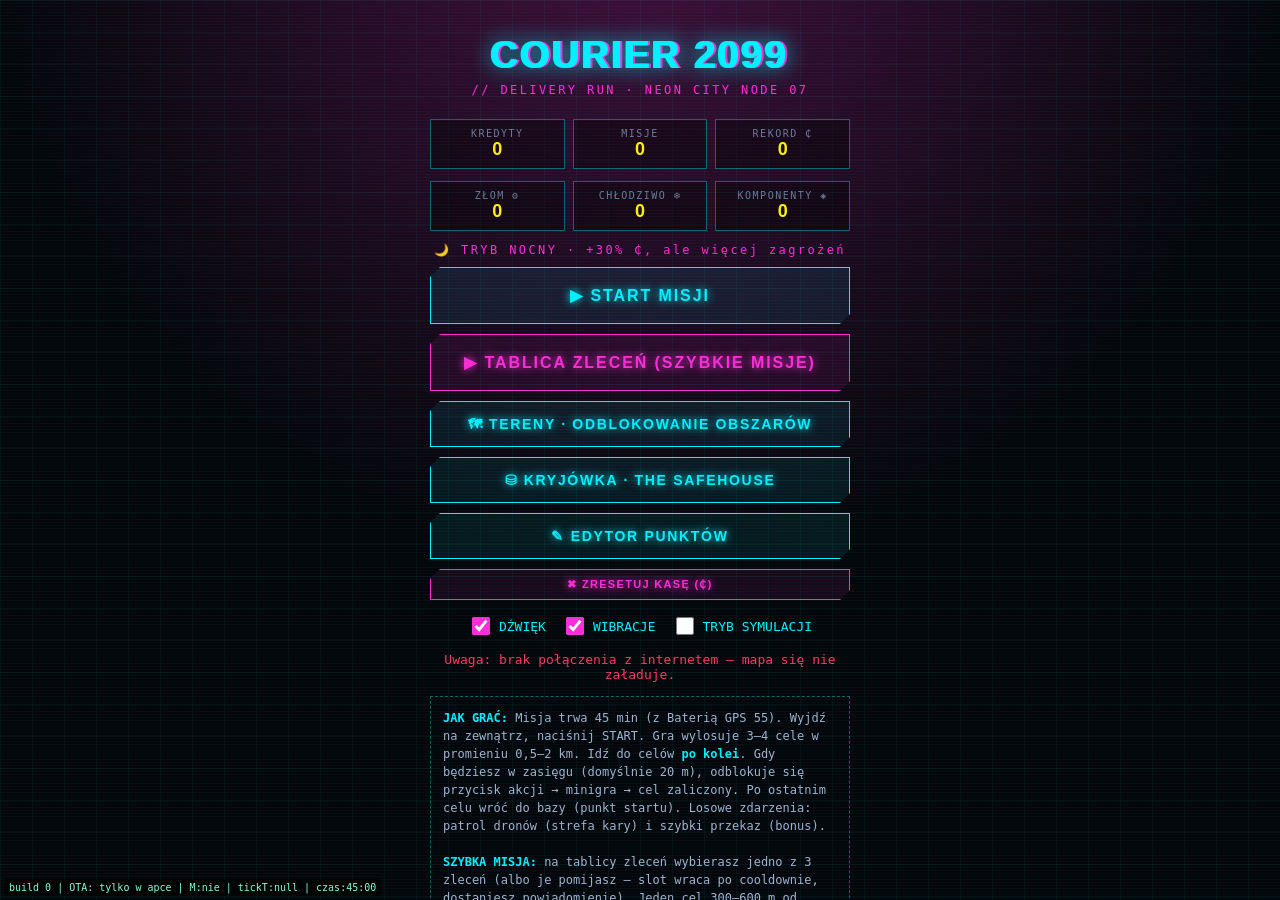
==== commit b4986b73: "Sync the game save to the cloud, not just editor points Extends the existing Firebase doc ({t, pe}) " ====
--- a/index.html
+++ b/index.html
@@ -147,15 +147,15 @@
   </div></div>
   <div id="cloud" class="overlay" hidden>
     <div class="panel">
-      <div class="mg-title">☁ CHMURA PUNKTÓW</div>
+      <div class="mg-title">☁ CHMURA (PUNKTY + ZAPIS)</div>
       <div class="mg-help" id="clInfo"></div>
       <div class="code" id="clCode" style="font-size:22px;letter-spacing:.12em;user-select:text;-webkit-user-select:text"></div>
       <div id="clStatus" class="mg-help" style="min-height:20px"></div>
       <button class="btn" id="clNew">UTWÓRZ NOWY KOD</button>
       <div id="clJoinRow"><input id="clInput" type="text" maxlength="24" autocomplete="off" autocapitalize="characters" spellcheck="false" placeholder="KOD Z INNEGO TELEFONU"><button class="btn" id="clJoin">POŁĄCZ Z KODEM</button></div>
       <button class="btn small" id="clCopy">SKOPIUJ KOD</button>
-      <button class="btn" id="clPush">WYŚLIJ PUNKTY DO CHMURY</button>
-      <button class="btn" id="clPull">POBIERZ PUNKTY Z CHMURY</button>
+      <button class="btn" id="clPush">WYŚLIJ DO CHMURY</button>
+      <button class="btn" id="clPull">POBIERZ Z CHMURY</button>
       <button class="btn small pink" id="clOff">ODŁĄCZ TEN TELEFON</button>
       <button class="btn small" id="clClose">ZAMKNIJ</button>
     </div>
